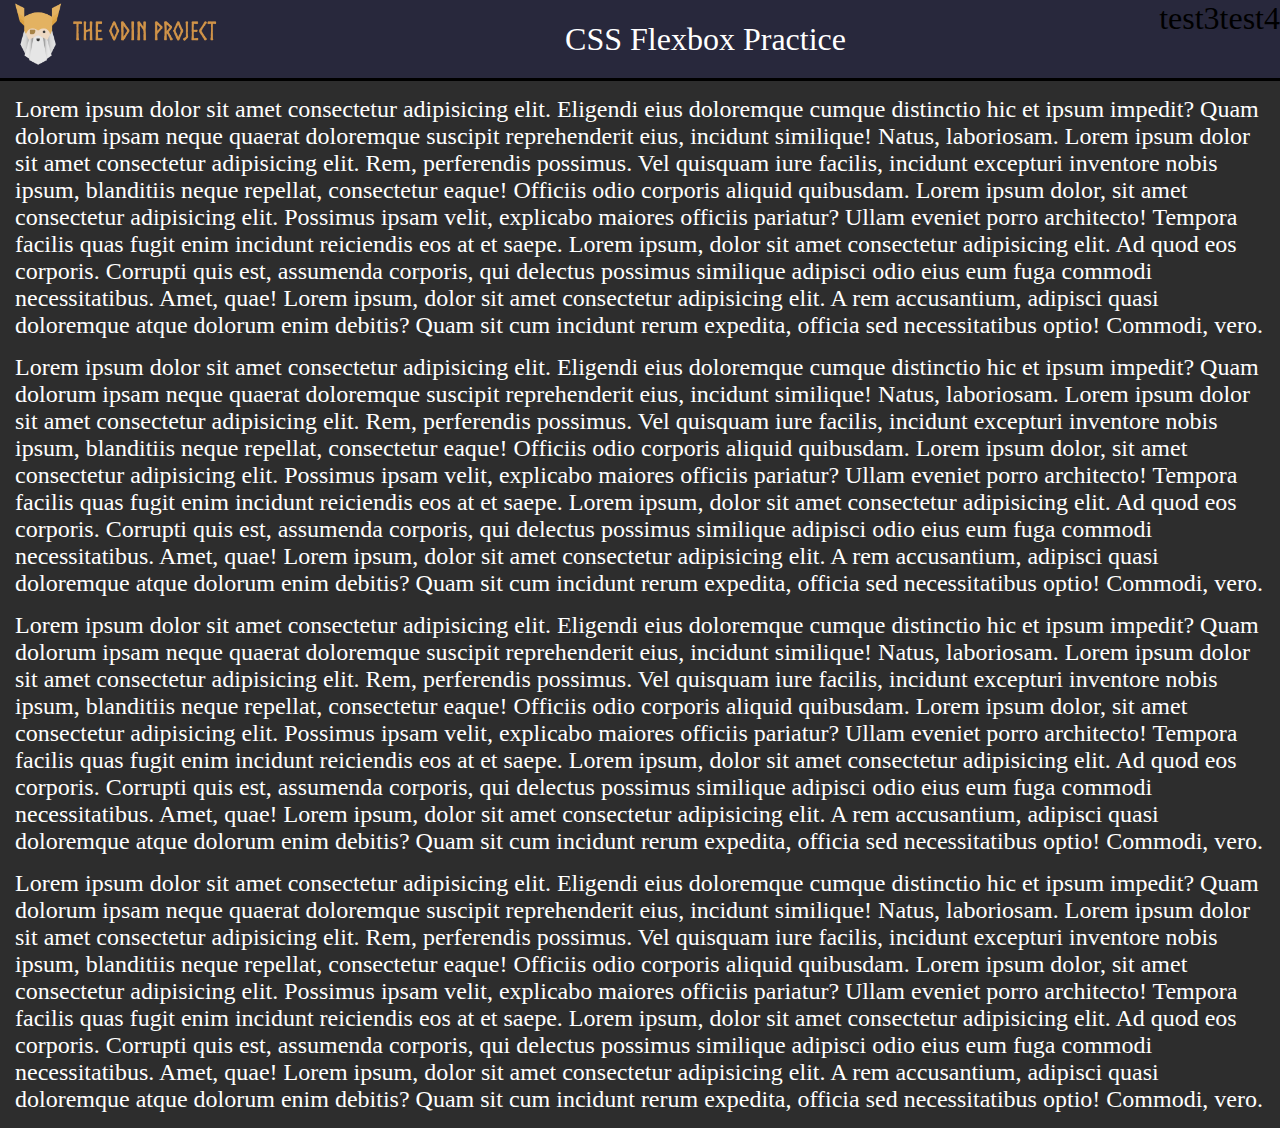
==== index.html @ 3f053a3a "Add basicheadbar with logo,title and another flex container" ====
<!DOCTYPE html>
<html lang="en">
<head>
    <meta charset="UTF-8">
    <meta http-equiv="X-UA-Compatible" content="IE=edge">
    <meta name="viewport" content="width=device-width, initial-scale=1.0">
    <title>CSS Flexbox Practice</title>
    <link rel="stylesheet" href="styles.css">
</head>
<body>
    <div class="float-header-menu">
        <div class="float-header-menu-odin-img">
            <img src="./images/the-odin-logo.png" alt="the-odin-logo" title="the-odin-logo" width="auto" height="70px">
        </div>
        <div class="float-header-menu-title">CSS Flexbox Practice</div>
        <div class="float-header-menu-submenu">
            <div class="float-header-menu-about">test3</div>
            <div class="float-header-menu-translate-box">test4</div>
        </div>
    </div>
    <p>
        Lorem ipsum dolor sit amet consectetur adipisicing elit. Eligendi eius doloremque cumque distinctio hic et ipsum impedit? Quam dolorum ipsam neque quaerat doloremque suscipit reprehenderit eius, incidunt similique! Natus, laboriosam.
        Lorem ipsum dolor sit amet consectetur adipisicing elit. Rem, perferendis possimus. Vel quisquam iure facilis, incidunt excepturi inventore nobis ipsum, blanditiis neque repellat, consectetur eaque! Officiis odio corporis aliquid quibusdam.
        Lorem ipsum dolor, sit amet consectetur adipisicing elit. Possimus ipsam velit, explicabo maiores officiis pariatur? Ullam eveniet porro architecto! Tempora facilis quas fugit enim incidunt reiciendis eos at et saepe.
        Lorem ipsum, dolor sit amet consectetur adipisicing elit. Ad quod eos corporis. Corrupti quis est, assumenda corporis, qui delectus possimus similique adipisci odio eius eum fuga commodi necessitatibus. Amet, quae!
        Lorem ipsum, dolor sit amet consectetur adipisicing elit. A rem accusantium, adipisci quasi doloremque atque dolorum enim debitis? Quam sit cum incidunt rerum expedita, officia sed necessitatibus optio! Commodi, vero.
    </p>
    <p>
        Lorem ipsum dolor sit amet consectetur adipisicing elit. Eligendi eius doloremque cumque distinctio hic et ipsum impedit? Quam dolorum ipsam neque quaerat doloremque suscipit reprehenderit eius, incidunt similique! Natus, laboriosam.
        Lorem ipsum dolor sit amet consectetur adipisicing elit. Rem, perferendis possimus. Vel quisquam iure facilis, incidunt excepturi inventore nobis ipsum, blanditiis neque repellat, consectetur eaque! Officiis odio corporis aliquid quibusdam.
        Lorem ipsum dolor, sit amet consectetur adipisicing elit. Possimus ipsam velit, explicabo maiores officiis pariatur? Ullam eveniet porro architecto! Tempora facilis quas fugit enim incidunt reiciendis eos at et saepe.
        Lorem ipsum, dolor sit amet consectetur adipisicing elit. Ad quod eos corporis. Corrupti quis est, assumenda corporis, qui delectus possimus similique adipisci odio eius eum fuga commodi necessitatibus. Amet, quae!
        Lorem ipsum, dolor sit amet consectetur adipisicing elit. A rem accusantium, adipisci quasi doloremque atque dolorum enim debitis? Quam sit cum incidunt rerum expedita, officia sed necessitatibus optio! Commodi, vero.
    </p>
    <p>
        Lorem ipsum dolor sit amet consectetur adipisicing elit. Eligendi eius doloremque cumque distinctio hic et ipsum impedit? Quam dolorum ipsam neque quaerat doloremque suscipit reprehenderit eius, incidunt similique! Natus, laboriosam.
        Lorem ipsum dolor sit amet consectetur adipisicing elit. Rem, perferendis possimus. Vel quisquam iure facilis, incidunt excepturi inventore nobis ipsum, blanditiis neque repellat, consectetur eaque! Officiis odio corporis aliquid quibusdam.
        Lorem ipsum dolor, sit amet consectetur adipisicing elit. Possimus ipsam velit, explicabo maiores officiis pariatur? Ullam eveniet porro architecto! Tempora facilis quas fugit enim incidunt reiciendis eos at et saepe.
        Lorem ipsum, dolor sit amet consectetur adipisicing elit. Ad quod eos corporis. Corrupti quis est, assumenda corporis, qui delectus possimus similique adipisci odio eius eum fuga commodi necessitatibus. Amet, quae!
        Lorem ipsum, dolor sit amet consectetur adipisicing elit. A rem accusantium, adipisci quasi doloremque atque dolorum enim debitis? Quam sit cum incidunt rerum expedita, officia sed necessitatibus optio! Commodi, vero.
    </p>
    <p>
        Lorem ipsum dolor sit amet consectetur adipisicing elit. Eligendi eius doloremque cumque distinctio hic et ipsum impedit? Quam dolorum ipsam neque quaerat doloremque suscipit reprehenderit eius, incidunt similique! Natus, laboriosam.
        Lorem ipsum dolor sit amet consectetur adipisicing elit. Rem, perferendis possimus. Vel quisquam iure facilis, incidunt excepturi inventore nobis ipsum, blanditiis neque repellat, consectetur eaque! Officiis odio corporis aliquid quibusdam.
        Lorem ipsum dolor, sit amet consectetur adipisicing elit. Possimus ipsam velit, explicabo maiores officiis pariatur? Ullam eveniet porro architecto! Tempora facilis quas fugit enim incidunt reiciendis eos at et saepe.
        Lorem ipsum, dolor sit amet consectetur adipisicing elit. Ad quod eos corporis. Corrupti quis est, assumenda corporis, qui delectus possimus similique adipisci odio eius eum fuga commodi necessitatibus. Amet, quae!
        Lorem ipsum, dolor sit amet consectetur adipisicing elit. A rem accusantium, adipisci quasi doloremque atque dolorum enim debitis? Quam sit cum incidunt rerum expedita, officia sed necessitatibus optio! Commodi, vero.
    </p>
</body>
</html>
---- styles.css ----
* {
    margin: 0;
    padding: 0;
    border: 0;
    box-sizing: border-box;
}

body {
    background-color: rgb(45,45,45);
}
p {
    font-size: 1.5em;
    color: white;
    margin: 15px;
}

.float-header-menu {
    display:flex;
    background-color: rgb(40,40,60);
    flex:auto;
    justify-content: space-between;
    border-bottom: 3px solid black;
    font-size: 2em;
    gap: 30px;
}

.float-header-menu-submenu {
    display: flex;
}

.float-header-menu-title {
    align-self: center;
    font-size: 1em;
    color:white;
}
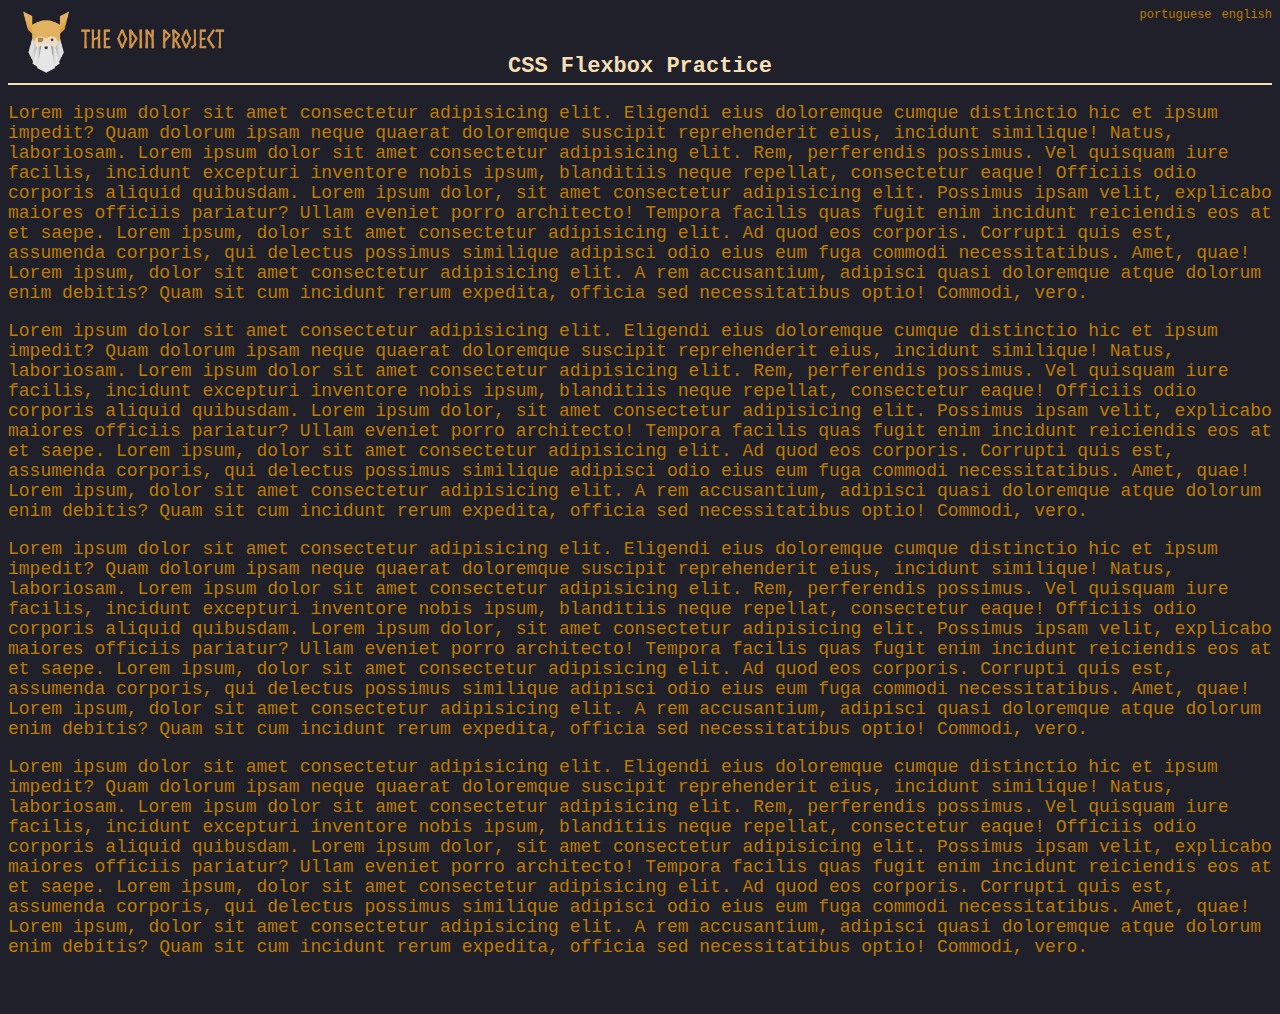
==== commit 509ee593: "Reworked headbar flexbox, add transform:translation to absolute title element" ====
--- a/index.html
+++ b/index.html
@@ -8,16 +8,16 @@
     <link rel="stylesheet" href="styles.css">
 </head>
 <body>
-    <div class="float-header-menu">
-        <div class="float-header-menu-odin-img">
+    <div class="flex-headbar1">
+        <div class="flex-headbar1-logo">
             <img src="./images/the-odin-logo.png" alt="the-odin-logo" title="the-odin-logo" width="auto" height="70px">
         </div>
-        <div class="float-header-menu-title">CSS Flexbox Practice</div>
-        <div class="float-header-menu-submenu">
-            <div class="float-header-menu-about">test3</div>
-            <div class="float-header-menu-translate-box">test4</div>
+        <div class="flex-headbar2">
+            <div class="button">portuguese</div>
+            <div class="button">english</div>
         </div>
     </div>
+    <div class="float-headbar2-title">CSS Flexbox Practice</div>
     <p>
         Lorem ipsum dolor sit amet consectetur adipisicing elit. Eligendi eius doloremque cumque distinctio hic et ipsum impedit? Quam dolorum ipsam neque quaerat doloremque suscipit reprehenderit eius, incidunt similique! Natus, laboriosam.
         Lorem ipsum dolor sit amet consectetur adipisicing elit. Rem, perferendis possimus. Vel quisquam iure facilis, incidunt excepturi inventore nobis ipsum, blanditiis neque repellat, consectetur eaque! Officiis odio corporis aliquid quibusdam.
--- a/styles.css
+++ b/styles.css
@@ -1,35 +1,49 @@
 * {
-    margin: 0;
-    padding: 0;
-    border: 0;
-    box-sizing: border-box;
+    background-color: rgb(32,32,42);
+    font-size: 18px;
+    font-family: monospace;
+    color: rgb(190, 124, 0);
 }
 
-body {
-    background-color: rgb(45,45,45);
-}
-p {
-    font-size: 1.5em;
-    color: white;
-    margin: 15px;
+.flex-headbar1 {
+    box-sizing: border-box;
+    margin: 0;
+    border: 0;
+    padding: 0;
+    display: flex;
+    justify-content: space-between;
+    border-bottom: 2px solid wheat;
 }
 
-.float-header-menu {
-    display:flex;
-    background-color: rgb(40,40,60);
-    flex:auto;
-    justify-content: space-between;
-    border-bottom: 3px solid black;
-    font-size: 2em;
-    gap: 30px;
+.float-headbar2-title {
+    position: absolute;
+    background-color: transparent;
+    right: 50%;
+    left: 50%;
+    top: 3em;
+    transform: translate(-50%,-50%);
+    width:max-content;
+    font-size: 22px;
+    font-weight: 900;
+    color: wheat;
 }
 
-.float-header-menu-submenu {
+.flex-headbar2 {
     display: flex;
+    flex-direction: row;
+    gap: 10px;
 }
 
-.float-header-menu-title {
-    align-self: center;
-    font-size: 1em;
-    color:white;
+.flex-headbar2 .button {
+    font-size: 12px;
 }
+
+.button:hover {
+    color: rgb(255, 166, 0);
+    text-shadow: 2px 2px 8px gray;
+}
+
+.button:active {
+    color: yellow;
+    text-shadow: 3px 3px 8px white;
+}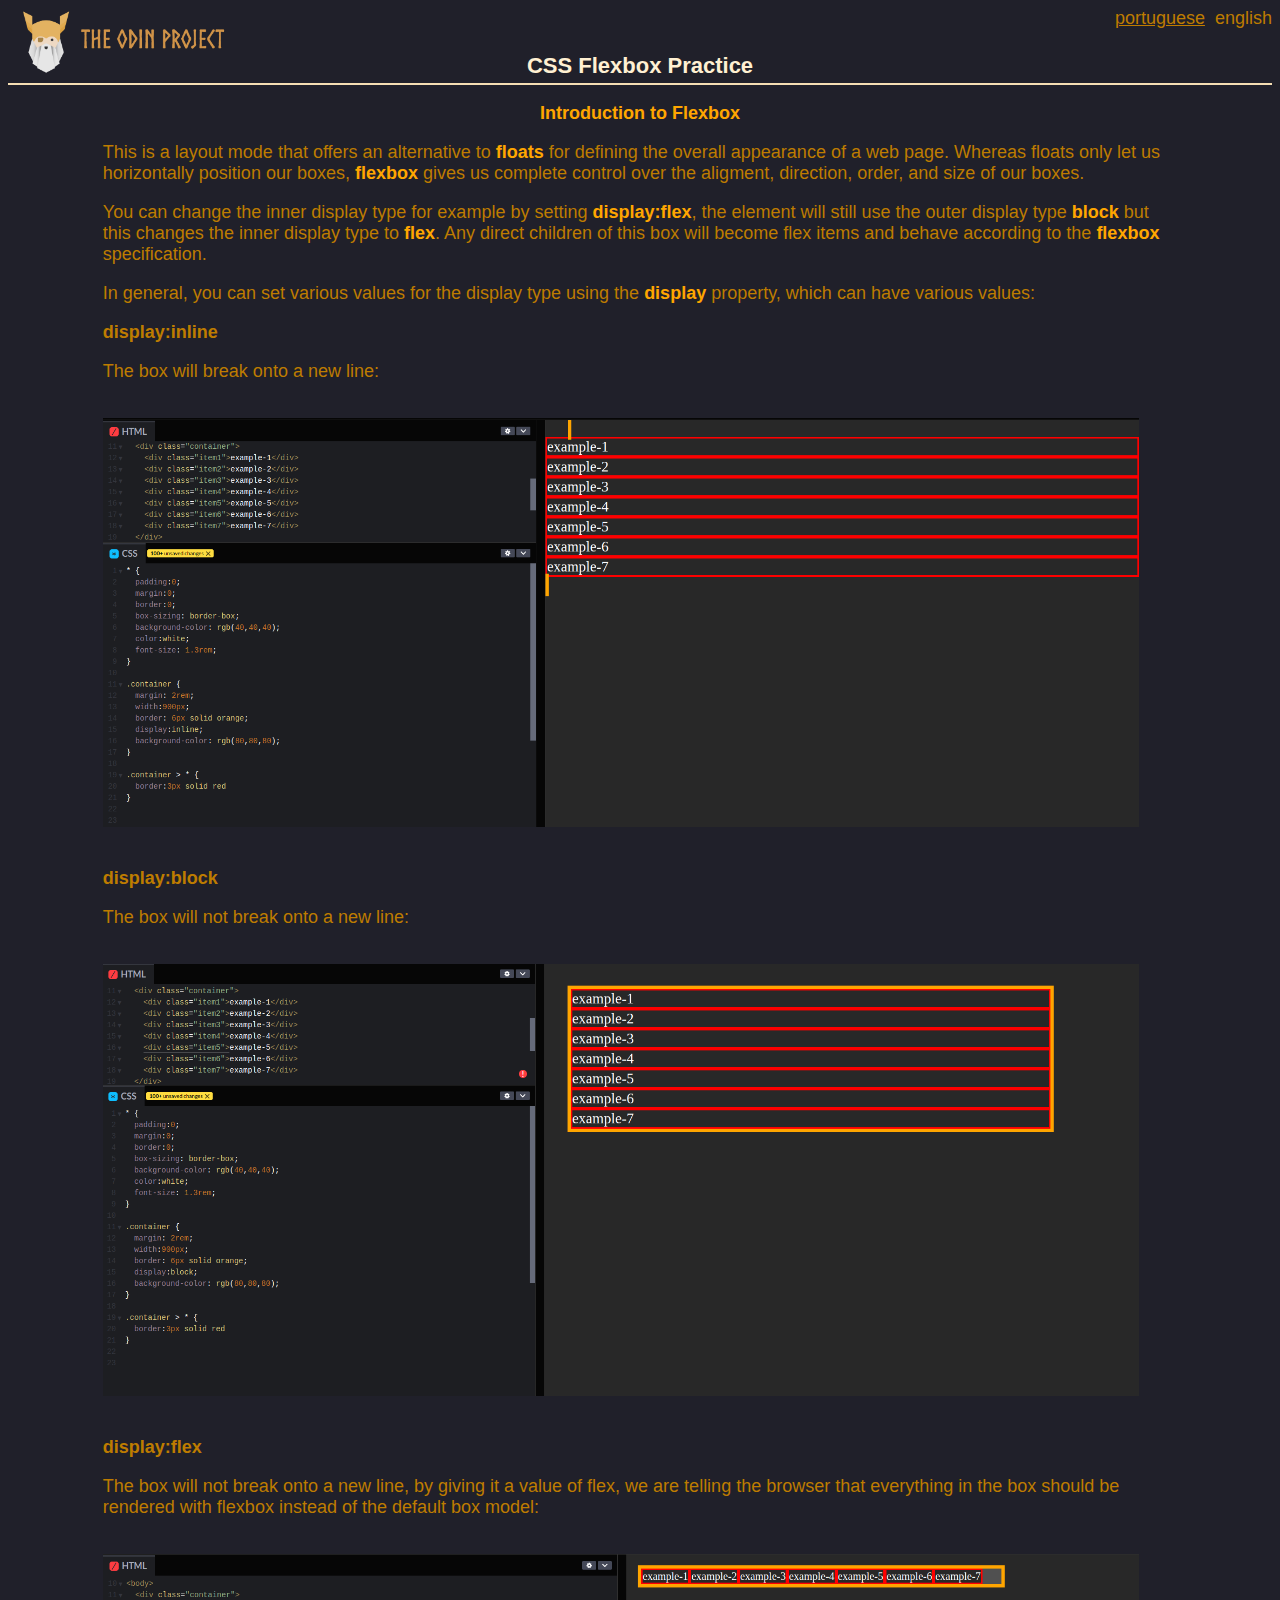
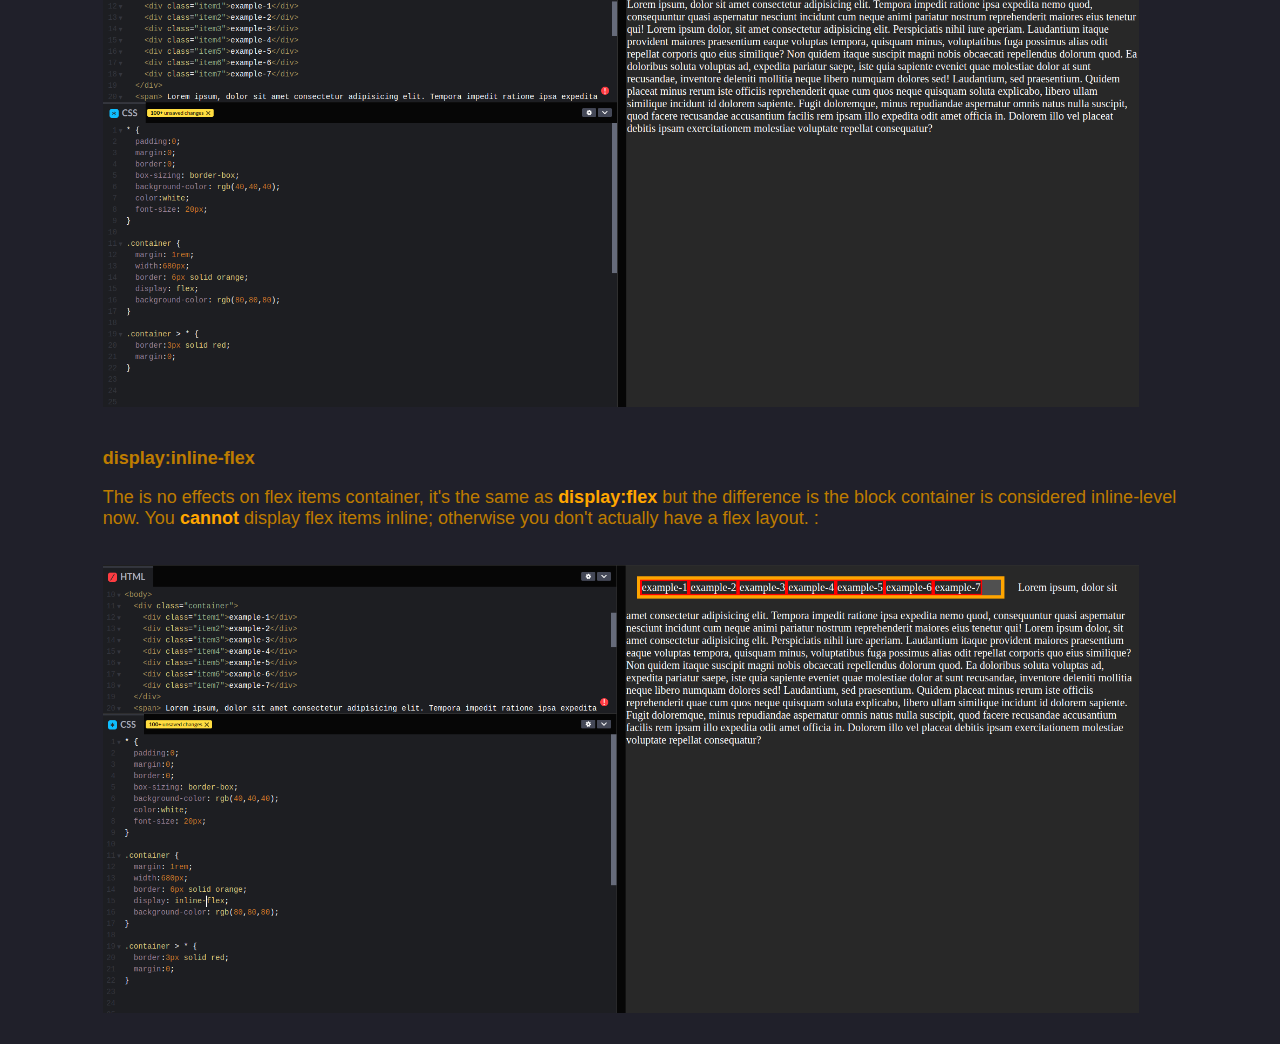
==== commit d4665f6d: "Add 4 images to image folder, Add translation to portuguese" ====
--- a/index.html
+++ b/index.html
@@ -13,38 +13,28 @@
             <img src="./images/the-odin-logo.png" alt="the-odin-logo" title="the-odin-logo" width="auto" height="70px">
         </div>
         <div class="flex-headbar2">
-            <div class="button">portuguese</div>
+            <div class="button"><a href="./translation/index_pt.html">portuguese</a></div>
             <div class="button">english</div>
         </div>
     </div>
     <div class="float-headbar2-title">CSS Flexbox Practice</div>
-    <p>
-        Lorem ipsum dolor sit amet consectetur adipisicing elit. Eligendi eius doloremque cumque distinctio hic et ipsum impedit? Quam dolorum ipsam neque quaerat doloremque suscipit reprehenderit eius, incidunt similique! Natus, laboriosam.
-        Lorem ipsum dolor sit amet consectetur adipisicing elit. Rem, perferendis possimus. Vel quisquam iure facilis, incidunt excepturi inventore nobis ipsum, blanditiis neque repellat, consectetur eaque! Officiis odio corporis aliquid quibusdam.
-        Lorem ipsum dolor, sit amet consectetur adipisicing elit. Possimus ipsam velit, explicabo maiores officiis pariatur? Ullam eveniet porro architecto! Tempora facilis quas fugit enim incidunt reiciendis eos at et saepe.
-        Lorem ipsum, dolor sit amet consectetur adipisicing elit. Ad quod eos corporis. Corrupti quis est, assumenda corporis, qui delectus possimus similique adipisci odio eius eum fuga commodi necessitatibus. Amet, quae!
-        Lorem ipsum, dolor sit amet consectetur adipisicing elit. A rem accusantium, adipisci quasi doloremque atque dolorum enim debitis? Quam sit cum incidunt rerum expedita, officia sed necessitatibus optio! Commodi, vero.
-    </p>
-    <p>
-        Lorem ipsum dolor sit amet consectetur adipisicing elit. Eligendi eius doloremque cumque distinctio hic et ipsum impedit? Quam dolorum ipsam neque quaerat doloremque suscipit reprehenderit eius, incidunt similique! Natus, laboriosam.
-        Lorem ipsum dolor sit amet consectetur adipisicing elit. Rem, perferendis possimus. Vel quisquam iure facilis, incidunt excepturi inventore nobis ipsum, blanditiis neque repellat, consectetur eaque! Officiis odio corporis aliquid quibusdam.
-        Lorem ipsum dolor, sit amet consectetur adipisicing elit. Possimus ipsam velit, explicabo maiores officiis pariatur? Ullam eveniet porro architecto! Tempora facilis quas fugit enim incidunt reiciendis eos at et saepe.
-        Lorem ipsum, dolor sit amet consectetur adipisicing elit. Ad quod eos corporis. Corrupti quis est, assumenda corporis, qui delectus possimus similique adipisci odio eius eum fuga commodi necessitatibus. Amet, quae!
-        Lorem ipsum, dolor sit amet consectetur adipisicing elit. A rem accusantium, adipisci quasi doloremque atque dolorum enim debitis? Quam sit cum incidunt rerum expedita, officia sed necessitatibus optio! Commodi, vero.
-    </p>
-    <p>
-        Lorem ipsum dolor sit amet consectetur adipisicing elit. Eligendi eius doloremque cumque distinctio hic et ipsum impedit? Quam dolorum ipsam neque quaerat doloremque suscipit reprehenderit eius, incidunt similique! Natus, laboriosam.
-        Lorem ipsum dolor sit amet consectetur adipisicing elit. Rem, perferendis possimus. Vel quisquam iure facilis, incidunt excepturi inventore nobis ipsum, blanditiis neque repellat, consectetur eaque! Officiis odio corporis aliquid quibusdam.
-        Lorem ipsum dolor, sit amet consectetur adipisicing elit. Possimus ipsam velit, explicabo maiores officiis pariatur? Ullam eveniet porro architecto! Tempora facilis quas fugit enim incidunt reiciendis eos at et saepe.
-        Lorem ipsum, dolor sit amet consectetur adipisicing elit. Ad quod eos corporis. Corrupti quis est, assumenda corporis, qui delectus possimus similique adipisci odio eius eum fuga commodi necessitatibus. Amet, quae!
-        Lorem ipsum, dolor sit amet consectetur adipisicing elit. A rem accusantium, adipisci quasi doloremque atque dolorum enim debitis? Quam sit cum incidunt rerum expedita, officia sed necessitatibus optio! Commodi, vero.
-    </p>
-    <p>
-        Lorem ipsum dolor sit amet consectetur adipisicing elit. Eligendi eius doloremque cumque distinctio hic et ipsum impedit? Quam dolorum ipsam neque quaerat doloremque suscipit reprehenderit eius, incidunt similique! Natus, laboriosam.
-        Lorem ipsum dolor sit amet consectetur adipisicing elit. Rem, perferendis possimus. Vel quisquam iure facilis, incidunt excepturi inventore nobis ipsum, blanditiis neque repellat, consectetur eaque! Officiis odio corporis aliquid quibusdam.
-        Lorem ipsum dolor, sit amet consectetur adipisicing elit. Possimus ipsam velit, explicabo maiores officiis pariatur? Ullam eveniet porro architecto! Tempora facilis quas fugit enim incidunt reiciendis eos at et saepe.
-        Lorem ipsum, dolor sit amet consectetur adipisicing elit. Ad quod eos corporis. Corrupti quis est, assumenda corporis, qui delectus possimus similique adipisci odio eius eum fuga commodi necessitatibus. Amet, quae!
-        Lorem ipsum, dolor sit amet consectetur adipisicing elit. A rem accusantium, adipisci quasi doloremque atque dolorum enim debitis? Quam sit cum incidunt rerum expedita, officia sed necessitatibus optio! Commodi, vero.
-    </p>
+    <div class="paragraph">
+        <h1 style="text-align: center"><mark>Introduction to Flexbox</mark></h1>
+        <p>This is a layout mode that offers an alternative to <mark>floats</mark> for defining the overall appearance of a web page. Whereas floats only let us horizontally position our boxes, <mark>flexbox</mark> gives us complete control over the aligment, direction, order, and size of our boxes.</p>
+        <p>You can change the inner display type for example by setting <mark>display:flex</mark>, the element will still use the outer display type <mark>block</mark> but this changes the inner display type to <mark>flex</mark>. Any direct children of this box will become flex items and behave according to the <mark>flexbox</mark> specification. </p>
+        <p>In general, you can set various values for the display type using the <mark>display</mark> property, which can have various values:</p>
+        <h2>display:inline</h2>
+        <p>The box will break onto a new line:</p>
+        <img src="./images/flexbox_display_inline.png" alt="display-inline-example" title="display-inline-example" width="82%" height="auto">
+        <h2>display:block</h2>
+        <p>The box will not break onto a new line:</p>
+        <img src="./images/flexbox_display_block.png" alt="display-block-example" title="display-block-example" width="82%" height="auto">
+        <h2>display:flex</h2>
+        <p>The box will not break onto a new line, by giving it a value of flex, we are telling the browser that everything in the box should be rendered with flexbox instead of the default box model:</p>
+        <img src="./images/flexbox_display_flex.png" alt="display-flex-example" title="display-flex-example" width="82%" height="auto">
+        <h2>display:inline-flex</h2>
+        <p>The is no effects on flex items container, it's the same as <mark> display:flex</mark> but the difference is the block container is considered inline-level now. You <mark>cannot</mark> display flex items inline; otherwise you don't actually have a flex layout. :</p>
+        <img src="./images/flexbox_display_inline_flex.png" alt="display-inline-flex-example" title="display-inline-flex-example" width="82%" height="auto">
+    </div>
 </body>
 </html>--- a/styles.css
+++ b/styles.css
@@ -1,8 +1,13 @@
 * {
     background-color: rgb(32,32,42);
     font-size: 18px;
-    font-family: monospace;
+    font-family: Tahoma, Verdana, sans-serif;
     color: rgb(190, 124, 0);
+}
+
+mark {
+    color: rgb(255, 166, 0);
+    font-weight: 600;
 }
 
 .flex-headbar1 {
@@ -25,7 +30,7 @@
     width:max-content;
     font-size: 22px;
     font-weight: 900;
-    color: wheat;
+    color: rgb(255, 240, 210);
 }
 
 .flex-headbar2 {
@@ -35,7 +40,7 @@
 }
 
 .flex-headbar2 .button {
-    font-size: 12px;
+    font-size: 18px;
 }
 
 .button:hover {
@@ -44,6 +49,15 @@
 }
 
 .button:active {
-    color: yellow;
+    color: rgb(255, 240, 210);
     text-shadow: 3px 3px 8px white;
+}
+
+.paragraph > * {
+    padding: 0;
+    border:0;
+    margin-top: 1em;
+    margin-bottom: 1em;
+    margin-left: 7.5%;
+    margin-right: 7.5%;
 }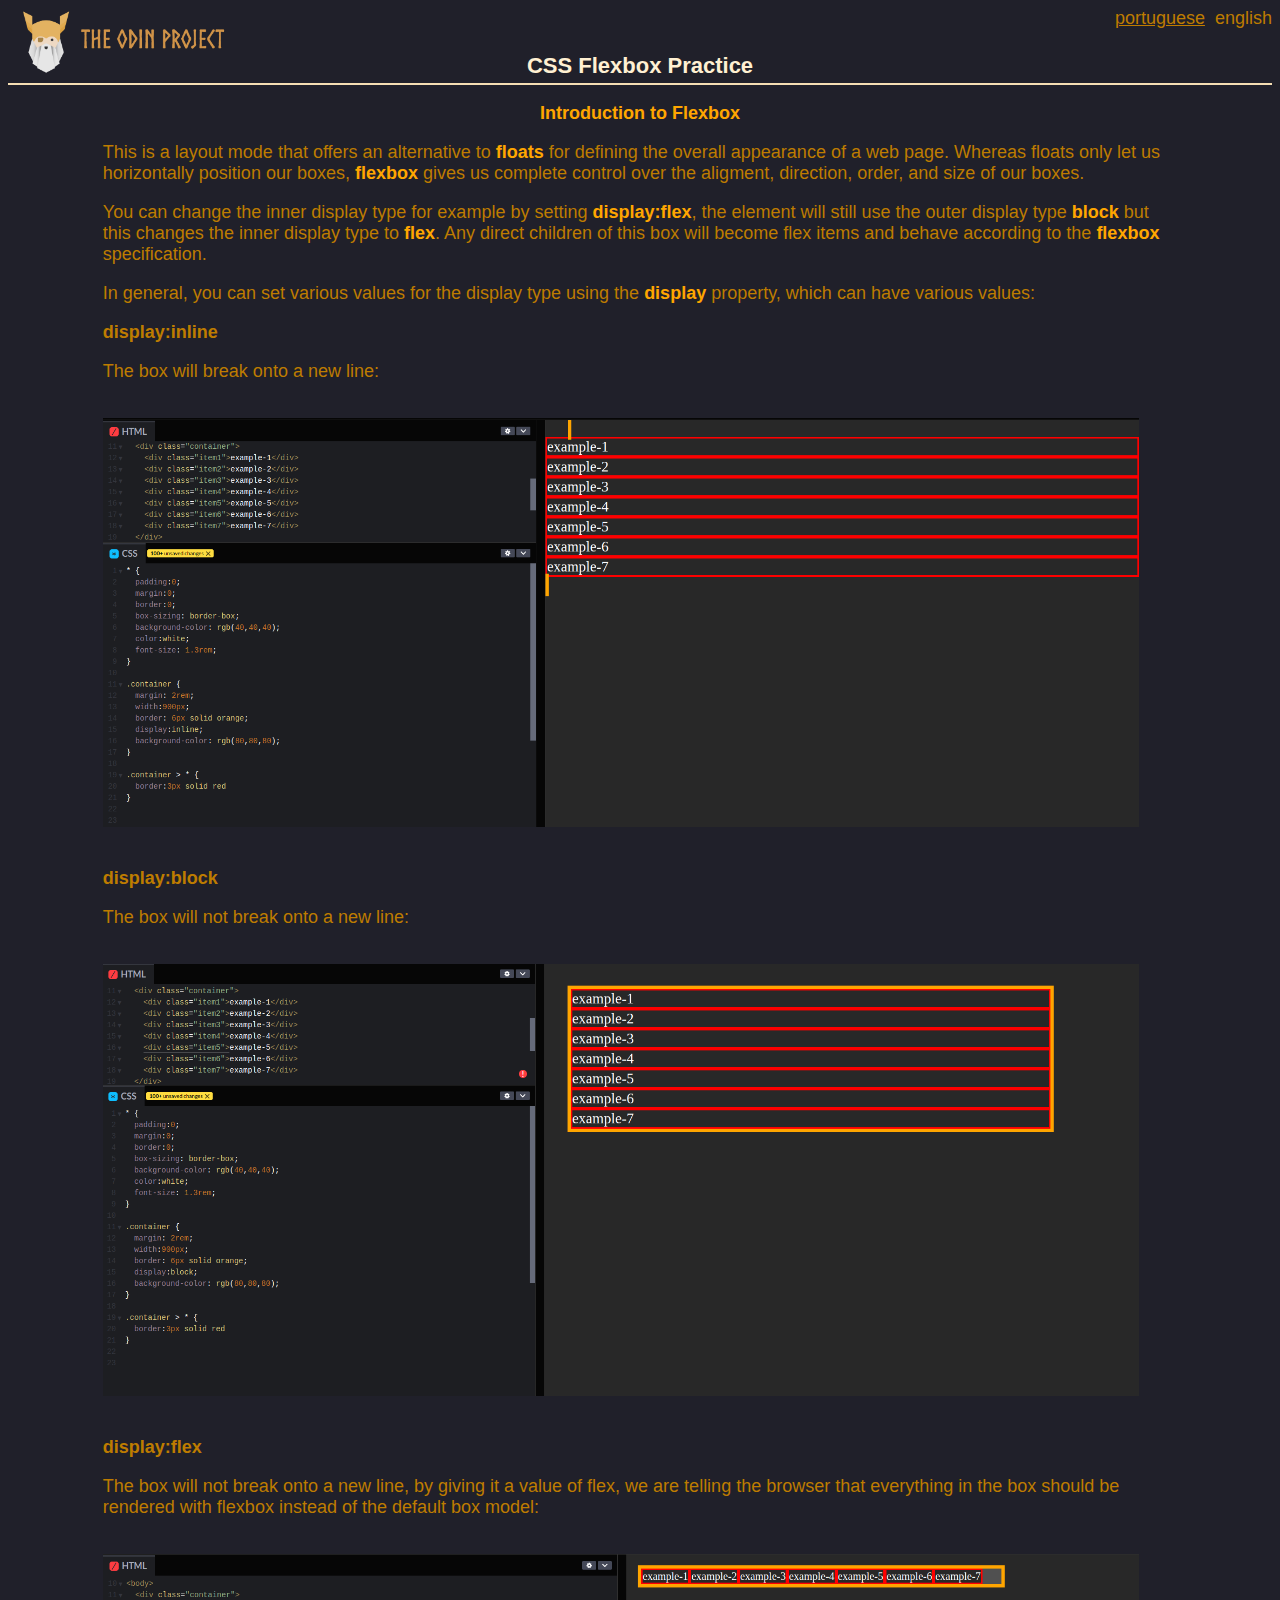
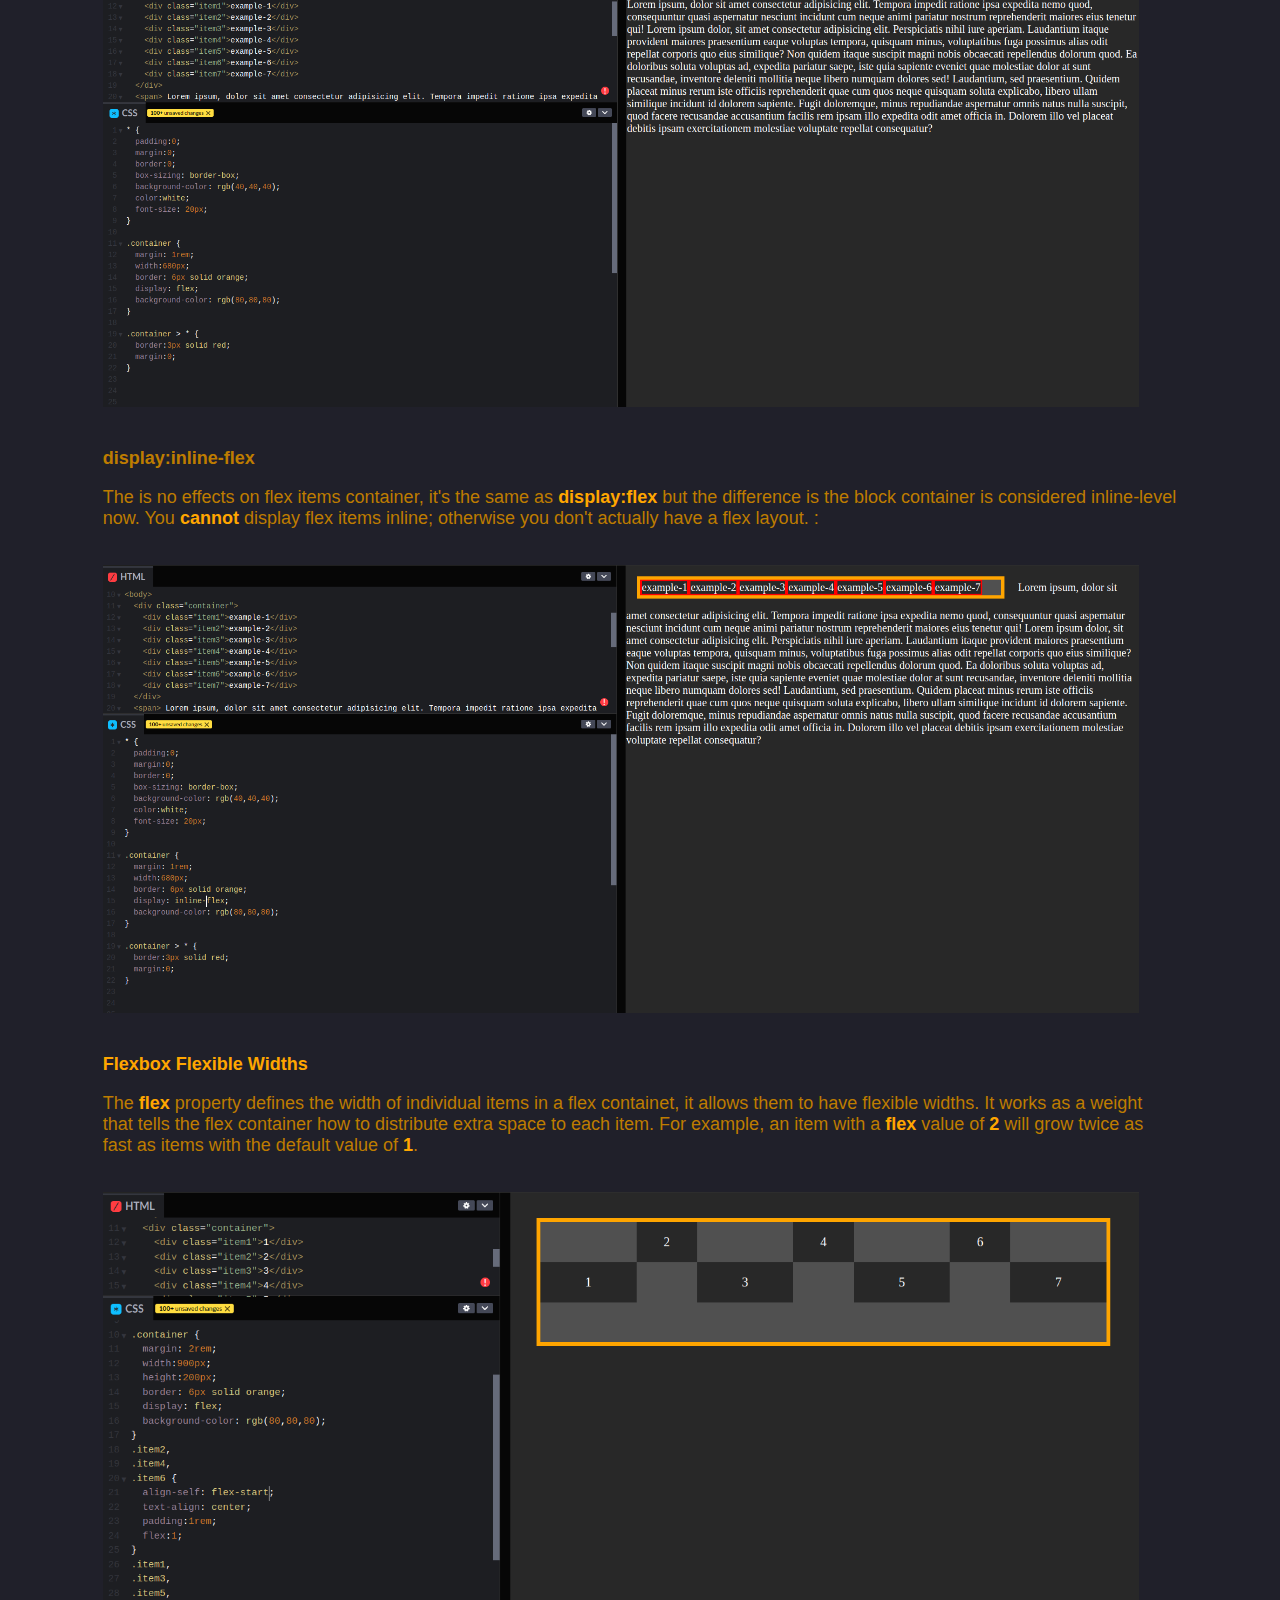
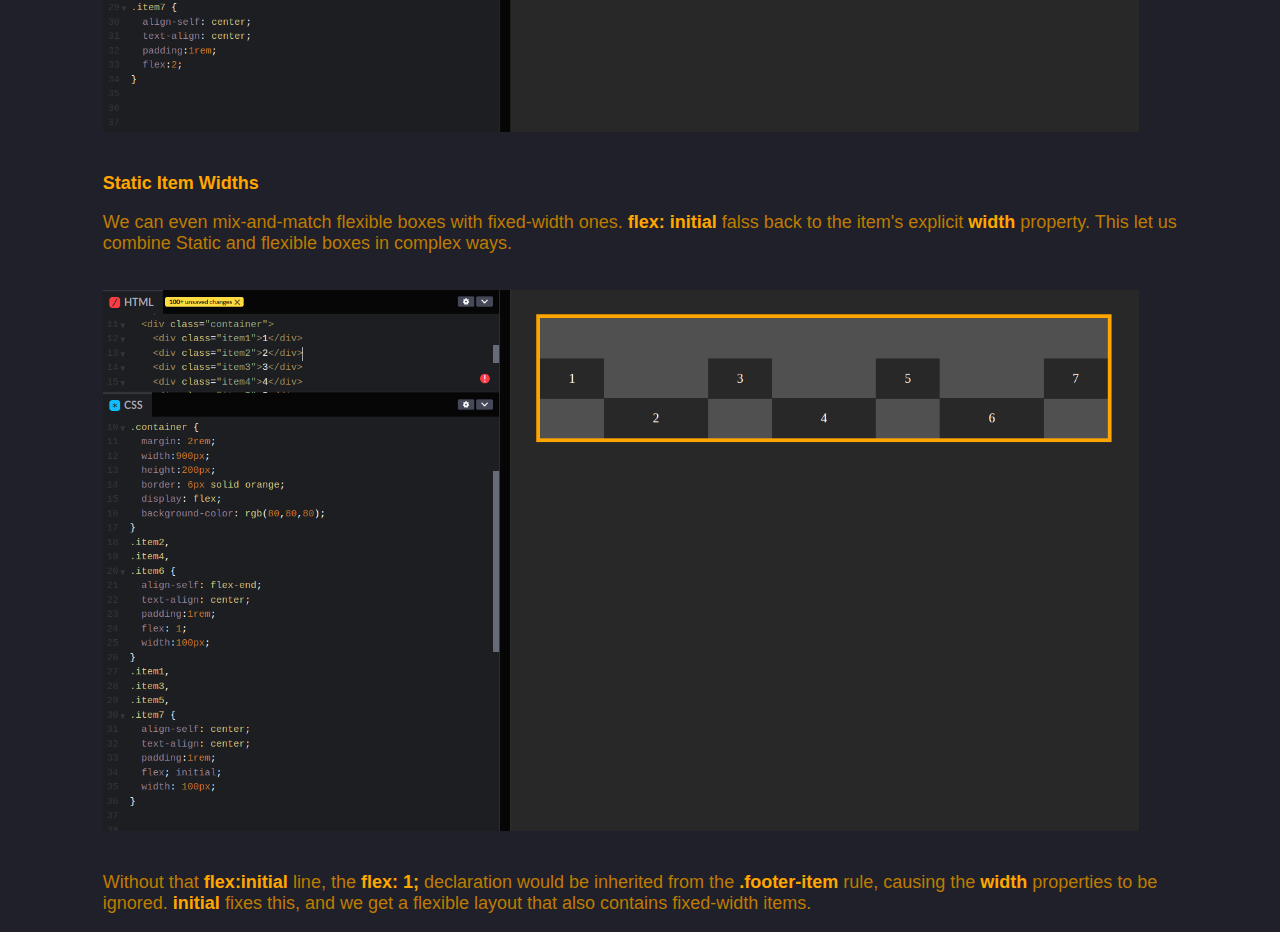
==== commit 2535768f: "Add 2 more images to the main tutorial" ====
--- a/index.html
+++ b/index.html
@@ -35,6 +35,13 @@
         <h2>display:inline-flex</h2>
         <p>The is no effects on flex items container, it's the same as <mark> display:flex</mark> but the difference is the block container is considered inline-level now. You <mark>cannot</mark> display flex items inline; otherwise you don't actually have a flex layout. :</p>
         <img src="./images/flexbox_display_inline_flex.png" alt="display-inline-flex-example" title="display-inline-flex-example" width="82%" height="auto">
+        <h2><mark>Flexbox Flexible Widths</mark></h2>
+        <p>The <mark>flex</mark> property defines the width of individual items in a flex containet, it allows them to have flexible widths. It works as a weight that tells the flex container how to distribute extra space to each item. For example, an item with a <mark>flex</mark> value of <mark>2</mark> will grow twice as fast as items with the default value of <mark>1</mark>.</p>
+        <img src="./images/flexbox_flexible_widths.png" alt="flexbox_flexible_widths" title="flexbox_flexible_widths" width="82%" height="auto">
+        <h2><mark>Static Item Widths</mark></h2>
+        <p>We can even mix-and-match flexible boxes with fixed-width ones. <mark>flex: initial</mark> falss back to the item's explicit <mark>width </mark> property. This let us combine Static and flexible boxes in complex ways.</p>
+        <img src="./images/flexbox_static_item_widths.png" alt="flexbox_static_item_widths" title="flexbox_static_item_widths" width="82%" height="auto">
+        <p>Without that <mark>flex:initial</mark> line, the <mark>flex: 1;</mark> declaration would be inherited from the <mark>.footer-item</mark> rule, causing the <mark> width</mark> properties to be ignored. <mark>initial</mark> fixes this, and we get a flexible layout that also contains fixed-width items.</p>
     </div>
 </body>
 </html>